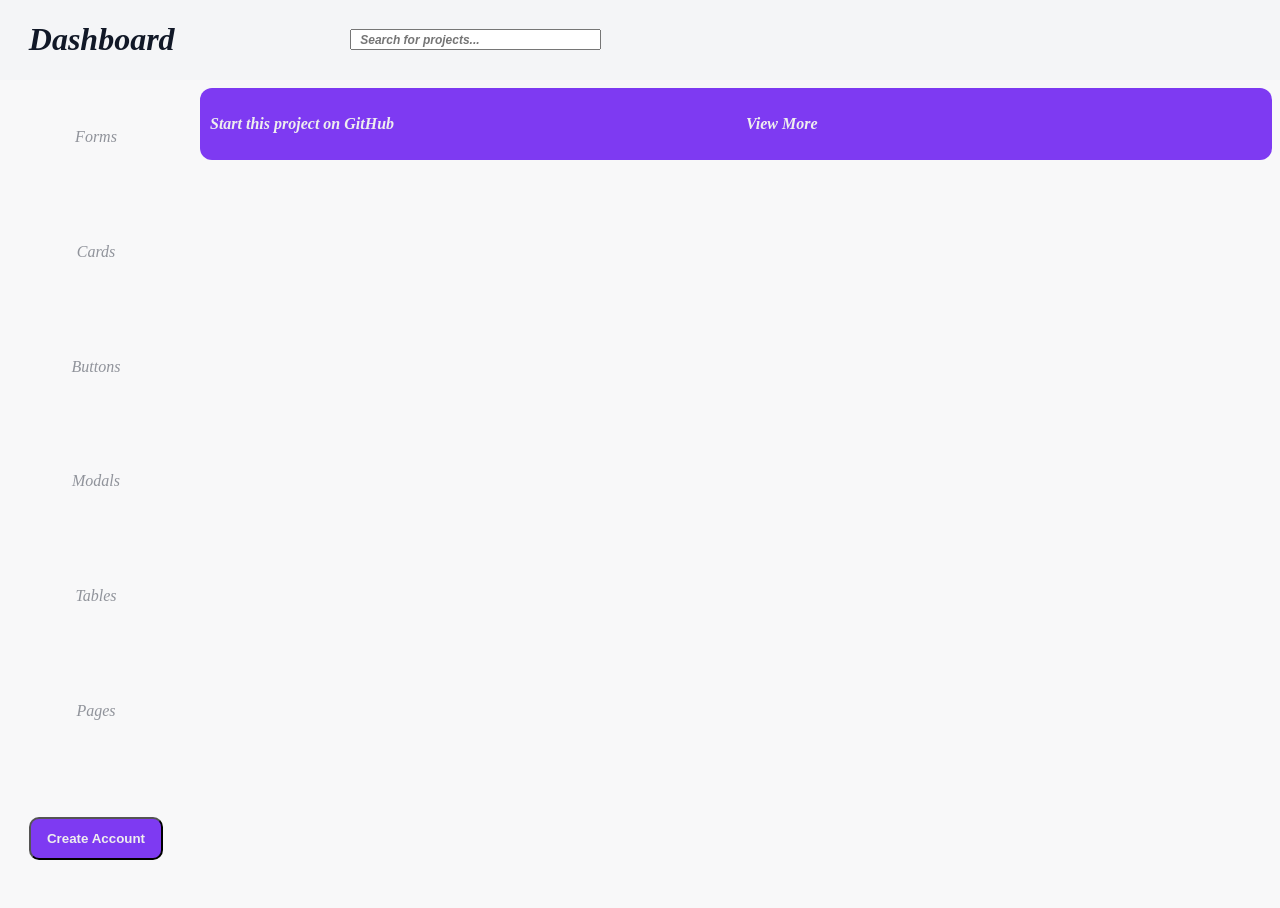
==== Paginas/DashBoard/index.html @ 5622e125 "Comienzo de dashboard con flexbox, la idea es que contenga varias implementaciones dentro de una mis" ====
<!DOCTYPE html>
<html lang="en">
<head>
    <meta charset="UTF-8">
    <meta name="viewport" content="width=device-width, initial-scale=1.0">
    <link rel="stylesheet" href="css/styles.css">
    <title>Dashboard</title>
</head>
<body>
    <div class="flexbox">
        <header class="head">
            <h1>Dashboard</h1>

            <div class="searchbar">
                <input type="text" placeholder="Search for projects..." class="searchbar__input">
            </div>
        </header>

        <div class="section_content">
            <aside class="main__aside">
                <ul class="aside_list">
                    <li class="block_item"><a href="#" class="link__block">Forms</a></li>
                    <li class="block_item"><a href="#" class="link__block">Cards</a></li>
                    <li class="block_item"><a href="#" class="link__block">Buttons</a></li>
                    <li class="block_item"><a href="#" class="link__block">Modals</a></li>
                    <li class="block_item"><a href="#" class="link__block">Tables</a></li>
                    <li class="block_item"><a href="#" class="link__block">Pages</a></li>
                    <li class="block_item">
                        <input type="button" value="Create Account" class="aside__button">
                    </li>
                </ul>
            </aside>

            <div class="separete_section">
                <main main__content>
                    <div class="block__rate">
                        <div class="rateproject">
                            <a href="#" class="block__rate--option">Start this project on GitHub</a>
                        </div>
                        <div class="moreinformation">
                            <a href="#" class="block__rate--option">View More</a>
                        </div>
                    </div>
                </main>
            </div>
        </div>
    </div>
</body>
</html>
---- Paginas/DashBoard/css/styles.css ----
body{
    margin: 0;
    padding: 0;
    font-family: Georgia, 'Times New Roman', Times, serif;
    min-height: 100vh;
    width: 100%;
    background-color: #f4f5f7a2;
    color: #333e33;
    font-style: italic;
    display: flex;
    flex-direction: column;
    overflow-x: hidden;
    overflow-y: hidden;
}

/* Universal info*/
body, 
.head, 
.section_content,
.block__rate,
.rateproject,
.moreinformation,
.block__rate--option,
.separete_section,
.main__content,
.main__aside
{
    box-sizing: border-box;
}

.aside__button, 
.block__rate--option{
    color: #eee;
    font-weight: bold;
}

.link__block, 
.block__rate--option{
    text-decoration: none;
}

.block__rate, 
.rateproject, 
.moreinformation, 
.block__rate--option{
    display: flex;
    flex-grow: 1;
    flex-basis: 0;
}

.section_content, 
.head{
    justify-content: center;
}

.aside_list li,
.main__content,
.link__block,
.moreinformation,
.rateproject{
    align-items: center;
    justify-content: center;
}

.main__aside, .aside_list, 
.main__content{
    display: flex;
    flex-direction: column;
}

/* Flexbox initial*/
.flexbox{
    display: flex;
    flex-direction: column;
}

/* Header */
.head{
    max-width: 100%;
    display: flex;
    min-height: 8vh;
    flex-wrap: wrap;
    align-items: center;
    background-color: #f4f5f7;
}

.head h1{
    flex-grow: 1;
    flex-shrink: 4;
    margin-left: 1.8rem;
    color: #111827;
}

.searchbar{
    display: flex;
    flex-grow: 4;
    padding: .4rem .5rem;
    flex-shrink: 1;
    min-width: 250px;
}

.searchbar__input{
    max-height: 50%;
    align-self: center;
    min-width: 19vw;
}

.searchbar__input::placeholder{
    font-size: 12px;
    font-style: italic;
    padding: 6px;
    font-weight: bold;
}

/* Aside Content*/
.section_content{
    flex-grow: 1;
    display: flex;
}

.main__aside{
    min-width: 15vw;
}

.aside_list{
    list-style: none;
    padding: 0;
    width: 100%;
    margin: 0;
    flex-grow: 1;
}

.aside_list li{
    flex-grow: 1;
    display: flex;
}

.link__block{
    color: #11182773;
    height: 100%;
    width: 100%;
    display: flex;
    transition: background-color .3s, 
                border-radius .3s, 
                border-left .3s, 
                font-weight .3s;
}

.link__block:hover{
    background-color: #7e3af26c;
    border-radius: 0 15px 15px 0;
    border-left: 5px solid #7e3af2;
    font-weight: bold;
}

.aside__button{
    padding: 12px 16px;
    border-radius: 10px;
    background-color: #7e3af2;
    transition: box-shadow .3s,;
}

.aside__button:hover{
    box-shadow: 0 0 6px #111827;
}


/*Main content*/
.separete_section{
    min-width: 85vw;
    padding: 8px;
    min-height: 92vh;
}

.main__content{
    width: 100%;
    
}


.block__rate{
    min-height: 8vh;
    padding: 0;
    background-color: #7e3af2;
    border-radius: 12px;
    align-items: stretch;
    
}

.rateproject, 
.moreinformation{
    transition: text-shadow .3s;
    
}

.rateproject:hover, 
.moreinformation:hover{
    text-shadow: 0 0 5px #eee;
}

.block__rate--option{
    padding: 10px;
}

@media screen and (max-width: 900px) {
    .main__aside{
        display: none;
    }

    .head h1{
        margin-left: 0;
        text-align: center;
        flex-basis: 100%;
        margin: 0;
    }

    .searchbar{
        max-width: 100%;
        justify-content: center;
        margin: 10px 0;
    }

}
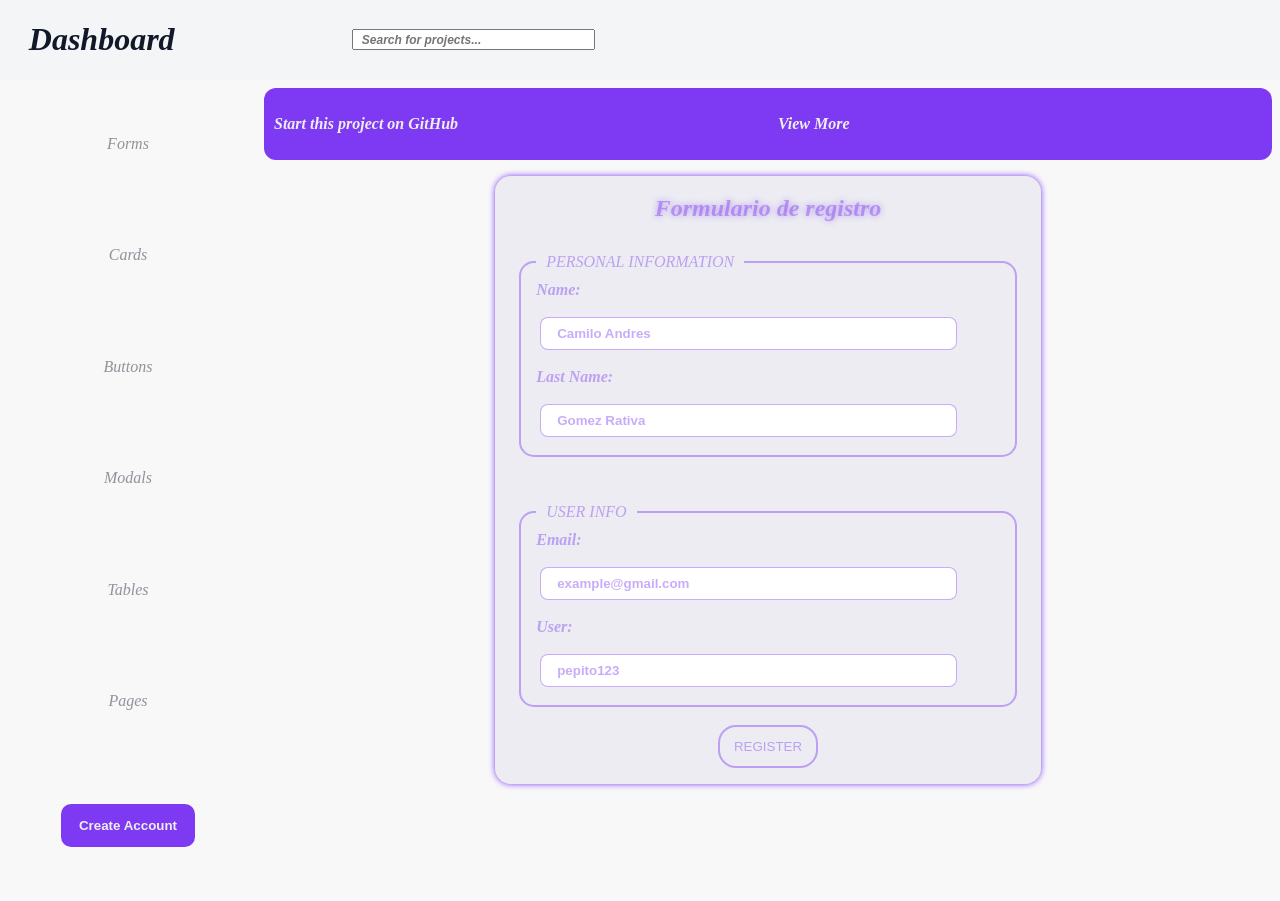
==== commit d8723310: "Correccion de tamaños del main y el aside respecto al vh y el vw, adicion de formulario de registro," ====
--- a/Paginas/DashBoard/index.html
+++ b/Paginas/DashBoard/index.html
@@ -19,7 +19,7 @@
         <div class="section_content">
             <aside class="main__aside">
                 <ul class="aside_list">
-                    <li class="block_item"><a href="#" class="link__block">Forms</a></li>
+                    <li class="block_item"><a href="#form" class="link__block">Forms</a></li>
                     <li class="block_item"><a href="#" class="link__block">Cards</a></li>
                     <li class="block_item"><a href="#" class="link__block">Buttons</a></li>
                     <li class="block_item"><a href="#" class="link__block">Modals</a></li>
@@ -41,6 +41,33 @@
                             <a href="#" class="block__rate--option">View More</a>
                         </div>
                     </div>
+
+                    <div class="form__div">
+                        <form action="POST" id="form">
+                            <h2>Formulario de registro</h2>
+
+                            <fieldset class="details__form">
+                                <legend>personal information</legend>
+                                    <label for="name" class="label__form--details">Name: </label>
+                                    <input type="text" class="userinfo" placeholder="Camilo Andres" id="name" required>
+
+                                    <label for="lastname" class="label__form--details">Last Name: </label>
+                                    <input type="text" class="userinfo" placeholder="Gomez Rativa" id="lastname" required>
+                            </fieldset>
+
+                            <fieldset class="details__form">
+                                <legend>user info</legend>
+                                    <label for="email" class="label__form--details">Email: </label>
+                                    <input type="email" class="userinfo" placeholder="example@gmail.com" id="email" required>
+
+                                    <label for="user" class="label__form--details">User: </label>
+                                    <input type="text" class="userinfo" placeholder="pepito123" id="user" required>
+                            </fieldset>
+                            <input type="button" value="Register" class="registerbutton__form">
+                            
+                            
+                        </form>
+                    </div>
                 </main>
             </div>
         </div>
--- a/Paginas/DashBoard/css/styles.css
+++ b/Paginas/DashBoard/css/styles.css
@@ -1,3 +1,7 @@
+*, *::before, *::after {
+    box-sizing: border-box;
+}
+
 body{
     margin: 0;
     padding: 0;
@@ -7,23 +11,41 @@
     background-color: #f4f5f7a2;
     color: #333e33;
     font-style: italic;
+    flex-direction: column;
+}
+
+/* Universal info*/
+body,
+.block__rate, 
+.rateproject, 
+.moreinformation, 
+.block__rate--option,
+.main__aside, .aside_list, 
+.main__content,
+.flexbox,
+.section_content,
+.aside_list li,
+.link__block,
+.form__div, 
+#form, 
+.userinfo,
+.head,
+.searchbar{
     display: flex;
-    flex-direction: column;
-    overflow-x: hidden;
-    overflow-y: hidden;
-}
-
-/* Universal info*/
+}
+
 body, 
+.flexbox,
 .head, 
 .section_content,
-.block__rate,
-.rateproject,
-.moreinformation,
-.block__rate--option,
+.main__aside,
 .separete_section,
 .main__content,
-.main__aside
+.block__rate,
+.form__div,
+#form,
+.details__form,
+.userinfo
 {
     box-sizing: border-box;
 }
@@ -43,7 +65,6 @@
 .rateproject, 
 .moreinformation, 
 .block__rate--option{
-    display: flex;
     flex-grow: 1;
     flex-basis: 0;
 }
@@ -64,20 +85,27 @@
 
 .main__aside, .aside_list, 
 .main__content{
-    display: flex;
     flex-direction: column;
+}
+
+.details__form, 
+.details__form legend, 
+#form h2, 
+.label__form--details, 
+.userinfo, 
+.userinfo::placeholder, 
+.registerbutton__form{
+    color: #7e3af26c;
 }
 
 /* Flexbox initial*/
 .flexbox{
-    display: flex;
     flex-direction: column;
 }
 
 /* Header */
 .head{
     max-width: 100%;
-    display: flex;
     min-height: 8vh;
     flex-wrap: wrap;
     align-items: center;
@@ -92,7 +120,6 @@
 }
 
 .searchbar{
-    display: flex;
     flex-grow: 4;
     padding: .4rem .5rem;
     flex-shrink: 1;
@@ -115,11 +142,16 @@
 /* Aside Content*/
 .section_content{
     flex-grow: 1;
-    display: flex;
+    align-items: start;
 }
 
 .main__aside{
+    margin: 8px;
     min-width: 15vw;
+    min-width: 240px;
+    height: 89.5vh;
+    position: sticky;
+    top: 0;
 }
 
 .aside_list{
@@ -128,18 +160,17 @@
     width: 100%;
     margin: 0;
     flex-grow: 1;
+    
 }
 
 .aside_list li{
     flex-grow: 1;
-    display: flex;
 }
 
 .link__block{
     color: #11182773;
     height: 100%;
     width: 100%;
-    display: flex;
     transition: background-color .3s, 
                 border-radius .3s, 
                 border-left .3s, 
@@ -154,6 +185,8 @@
 }
 
 .aside__button{
+    border-color: transparent;
+    outline: none;
     padding: 12px 16px;
     border-radius: 10px;
     background-color: #7e3af2;
@@ -167,16 +200,15 @@
 
 /*Main content*/
 .separete_section{
-    min-width: 85vw;
+    width: 85%;
     padding: 8px;
-    min-height: 92vh;
+    min-height: auto;
 }
 
 .main__content{
     width: 100%;
     
 }
-
 
 .block__rate{
     min-height: 8vh;
@@ -202,6 +234,100 @@
     padding: 10px;
 }
 
+/*Form*/
+.form__div{
+    width: 100%;
+    margin-top: 8px;
+    justify-content: center;
+    padding: 8px;
+    
+}
+
+#form{
+    flex-direction: column;
+    min-width: 55%;
+    padding: 16px;
+    background-color: #d8d8e662;
+    border-radius: 16px;
+    box-shadow: 0 0 6px #7e3af2;
+    min-height: auto;
+    
+}
+
+.details__form{
+    padding: 0 15px;
+    border-radius: 15px;
+    margin: 18px 8px;
+    border: 2px solid #7e3af26c;
+    flex-grow: 1;
+    flex-basis: 0;
+    justify-items: center;
+}
+
+.details__form legend{
+    padding: 10px;
+    text-transform: uppercase;
+    flex-basis: 0;
+}
+
+#form h2{
+    margin: auto;
+    padding: 3px 8px;
+    text-shadow: 0 0 6px #7e3af277;
+}
+
+.label__form--details{
+    display: block;
+    margin: auto;
+    font-weight: bolder;
+}
+
+.userinfo{
+    margin: 18px 4px;
+    border-radius: 8px;
+    padding: 8px;
+    border: 1px solid #7e3af26c;
+    width: 90%;
+    
+}
+
+.userinfo:focus{
+    box-shadow: 0 0 5px #7e3af2;
+    border-color: #7e3af277;
+    outline: none;
+}
+
+.userinfo::placeholder{
+    padding: 8px;
+    font-weight: bold;
+}
+
+.userinfo::focus{
+    box-shadow: 0 0 5px #7e3af2;
+
+}
+
+.registerbutton__form{
+    align-self: center;
+    min-width: 100px;
+    max-width: 150px;
+    border: 2px solid #7e3af26c;
+    background-color: transparent;
+    padding: 12px;
+    border-radius: 18px;
+    text-transform: uppercase;
+    transition: box-shadow .3s, 
+                text-shadow .3s;
+}
+
+.registerbutton__form:hover{
+    box-shadow: 0 0 3px #7e3af2;
+    text-shadow: 0 0 2px #7e3af2;
+}
+
+
+
+/* Conditions Screen*/
 @media screen and (max-width: 900px) {
     .main__aside{
         display: none;
